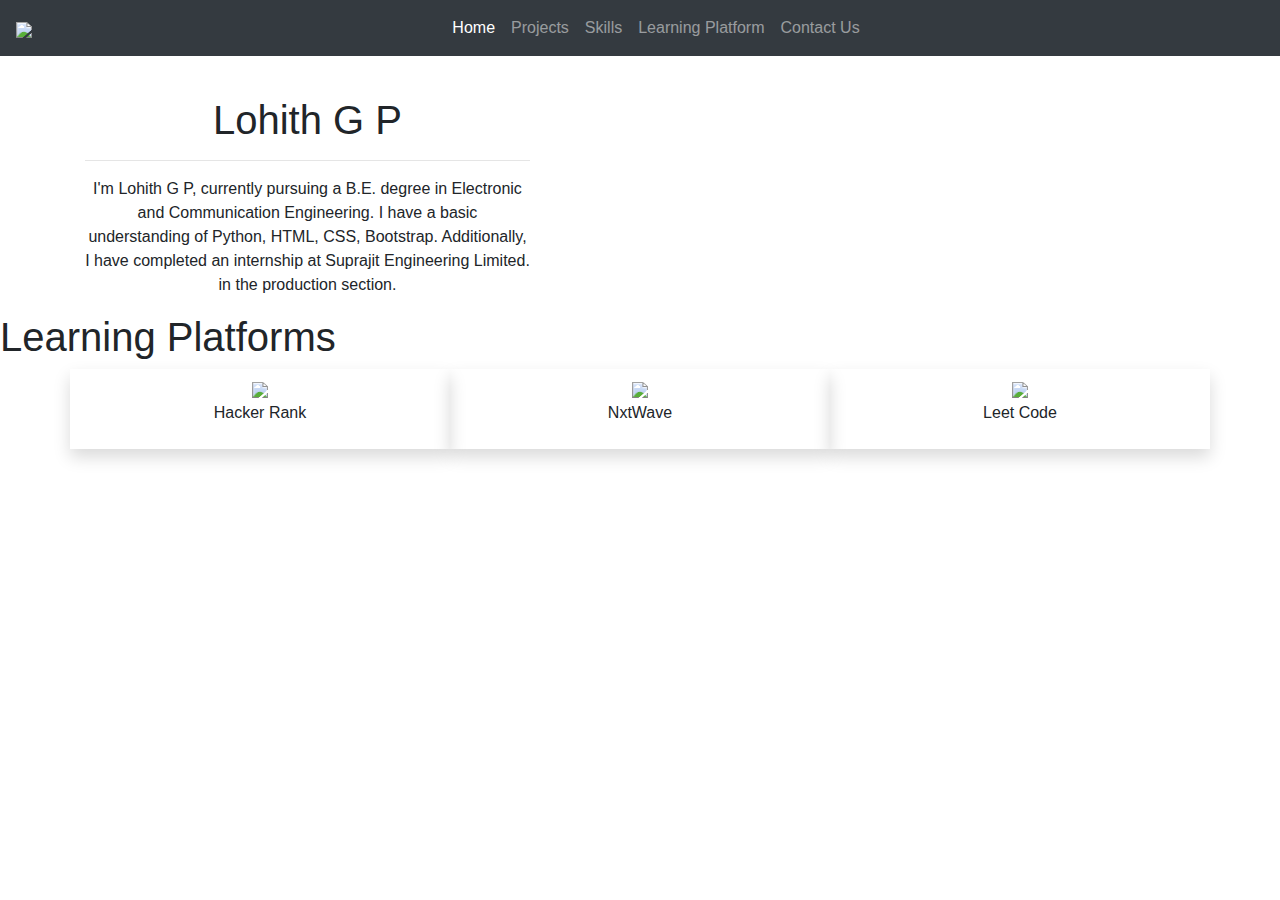
==== index.html @ 6c23c4d1 "Rename portfolio.html to index.html" ====
<!DOCTYPE html>
<html lang="en">
<head>
    <meta charset="UTF-8">
    <meta name="viewport" content="width=device-width, initial-scale=1.0">
    <link rel="stylesheet" href="https://stackpath.bootstrapcdn.com/bootstrap/4.5.2/css/bootstrap.min.css" integrity="sha384-JcKb8q3iqJ61gNV9KGb8thSsNjpSL0n8PARn9HuZOnIxN0hoP+VmmDGMN5t9UJ0Z" crossorigin="anonymous" />
    <script src="https://code.jquery.com/jquery-3.5.1.slim.min.js" integrity="sha384-DfXdz2htPH0lsSSs5nCTpuj/zy4C+OGpamoFVy38MVBnE+IbbVYUew+OrCXaRkfj" crossorigin="anonymous"></script>
    <script src="https://cdn.jsdelivr.net/npm/popper.js@1.16.1/dist/umd/popper.min.js" integrity="sha384-9/reFTGAW83EW2RDu2S0VKaIzap3H66lZH81PoYlFhbGU+6BZp6G7niu735Sk7lN" crossorigin="anonymous"></script>
    <script src="https://stackpath.bootstrapcdn.com/bootstrap/4.5.2/js/bootstrap.min.js" integrity="sha384-B4gt1jrGC7Jh4AgTPSdUtOBvfO8shuf57BaghqFfPlYxofvL8/KUEfYiJOMMV+rV" crossorigin="anonymous"></script>
    <script src="https://kit.fontawesome.com/33a5807205.js" crossorigin="anonymous"></script>
    <title>Lohith G P ~ Profolio</title>
    <link rel="stylesheet" href="lgpprt.css">
</head>
<body>
    <nav class="navbar navbar-expand-lg navbar-dark bg-dark fixed-top">
        <a class="navbar-brand" href="#"><img src="https://res.cloudinary.com/djyotwnhe/image/upload/v1705334835/Picsart_24-01-15_21-34-52-276_liojaq.png" class="navbar-image"></a>
        <button class="navbar-toggler" type="button" data-toggle="collapse" data-target="#navbarNavAltMarkup" aria-controls="navbarNavAltMarkup" aria-expanded="false" aria-label="Toggle navigation">
          <span class="navbar-toggler-icon"></span>
        </button>
        <div class="collapse navbar-collapse" id="navbarNavAltMarkup">
          <div class="navbar-nav m-auto">
            <a class="nav-link active" href="#Home">Home <span class="sr-only">(current)</span></a>
            <a class="nav-link" href="#Projects">Projects</a>
            <a class="nav-link" href="#Skills">Skills</a>
            <a class="nav-link" href="#LPearning">Learning Platform</a>
            <a class="nav-link" href="#Contactus">Contact Us</a>
          </div>
        </div>
    </nav>
    <div id="Home">
        <div class="container text-center">
            <div class="row">
                <div class="col-12 col-md-7 order-1 order-md-2">
                    <img src="https://res.cloudinary.com/djyotwnhe/image/upload/v1705333113/lohith_m0vnh7.jpg" class="con-image">
                </div>
                <div class="col-12 col-md-5 order-2 order-md-1 pt-5 mt-5">
                    <h1 class="con-heading">Lohith G P</h1>
                    <hr>
                    <p class="con-description">I'm Lohith G P, currently pursuing a B.E. degree in Electronic and Communication Engineering. I have a basic understanding of Python, HTML, CSS, Bootstrap. Additionally, I have completed an internship at Suprajit Engineering Limited. in the production section.</p>
                </div>
            </div>
        </div>
    </div>
    <div id="LPearning">
        <h1 class="heading">Learning Platforms</h1>
        <div class="container">
            <div class="row">
                <div class="col-12 col-md-4 shadow p-2 text-center mb-3">
                    <img src="https://cdn-1.webcatalog.io/catalog/hackerrank/hackerrank-icon-filled-256.webp?v=1669863995747" class="w-100 learn-logo">
                    <p class="card-description-1">Hacker Rank</p>
                </div>
                <div class="col-12 col-md-4 shadow p-2 text-center mb-3">
                    <img src="https://bsmedia.business-standard.com/_media/bs/img/article/2021-09/09/full/20210909132612.jpg" class="w-100 learn-logo">
                    <p class="card-description-1">NxtWave</p>
                </div>
                <div class="col-12 col-md-4 shadow p-2 text-center mb-3">
                    <img src="https://webdirector-blog.com/media/leetocode_logo.jpg" class="w-100 learn-logo">
                    <p class="card-description-1">Leet Code</p>
                </div>
            </div>
        </div>
    </div>
    <div id="Skills">
        <div class="container">
            <div class="row">
                <div class="col-12">

                </div>
            </div>
        </div>
    </div>
</body>
</html>
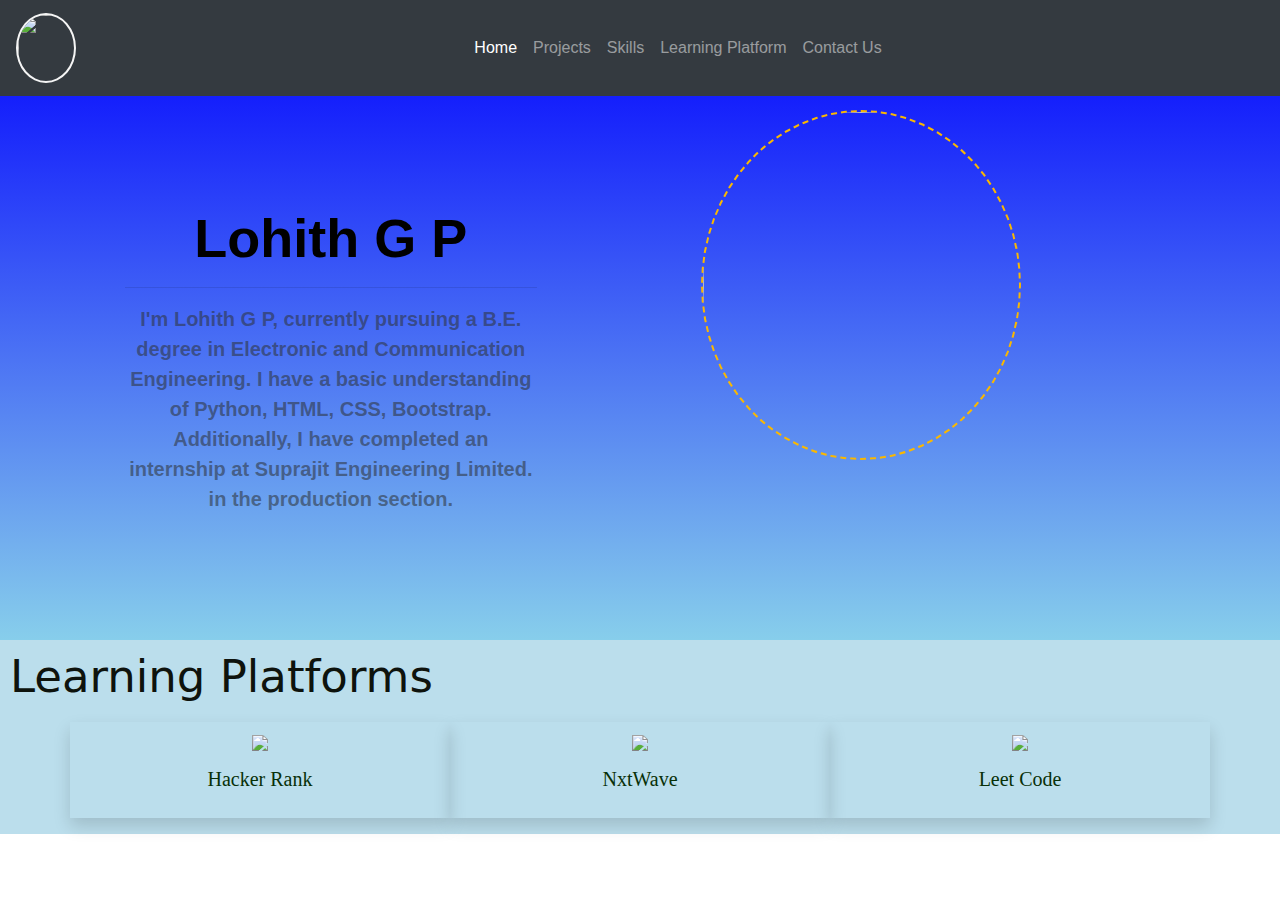
==== commit a41ab767: "Update index.html" ====
--- a/index.html
+++ b/index.html
@@ -9,7 +9,7 @@
     <script src="https://stackpath.bootstrapcdn.com/bootstrap/4.5.2/js/bootstrap.min.js" integrity="sha384-B4gt1jrGC7Jh4AgTPSdUtOBvfO8shuf57BaghqFfPlYxofvL8/KUEfYiJOMMV+rV" crossorigin="anonymous"></script>
     <script src="https://kit.fontawesome.com/33a5807205.js" crossorigin="anonymous"></script>
     <title>Lohith G P ~ Profolio</title>
-    <link rel="stylesheet" href="lgpprt.css">
+    <link rel="stylesheet" href="portfolio.css">
 </head>
 <body>
     <nav class="navbar navbar-expand-lg navbar-dark bg-dark fixed-top">
--- a/portfolio.css
+++ b/portfolio.css
@@ -0,0 +1,52 @@
+#Home {
+    background-image: linear-gradient(to top, skyblue,blue);
+    background-size: cover;
+    height: 100%;
+    padding: 110px;
+}
+
+.navbar-image {
+    height: 70px;
+    width: 60px;
+    border: 2px solid whitesmoke;
+    border-radius: 50%;
+}
+
+.con-image {
+    height: 350px;
+    width: 320px;
+    border-radius: 50%;
+    border: 2px dashed rgb(250, 184, 1);
+}
+
+.con-heading {
+    color: black;
+    font-size: 54px;
+    font-family:'Franklin Gothic Medium', 'Arial Narrow', Arial, sans-serif;
+    font-weight: 700;
+}
+
+.con-description {
+    color: rgba(46, 52, 58, 0.585);
+    font-size: 20px;
+    font-family: 'Trebuchet MS', 'Lucida Sans Unicode', 'Lucida Grande', 'Lucida Sans', Arial, sans-serif;
+    font-weight: 600;
+}
+
+#LPearning {
+    background-color: rgb(187, 222, 236);
+}
+
+.card-description-1 {
+    color: rgb(8, 48, 8);
+    font-size: 20px;
+    padding-top: 10px;
+    font-family: Cambria, Cochin, Georgia, Times, 'Times New Roman', serif;
+}
+
+.heading {
+    color: rgb(14, 19, 13);
+    font-size: 45px;
+    padding: 10px;
+    font-family: system-ui, -apple-system, BlinkMacSystemFont, 'Segoe UI', Roboto, Oxygen, Ubuntu, Cantarell, 'Open Sans', 'Helvetica Neue', sans-serif;
+}
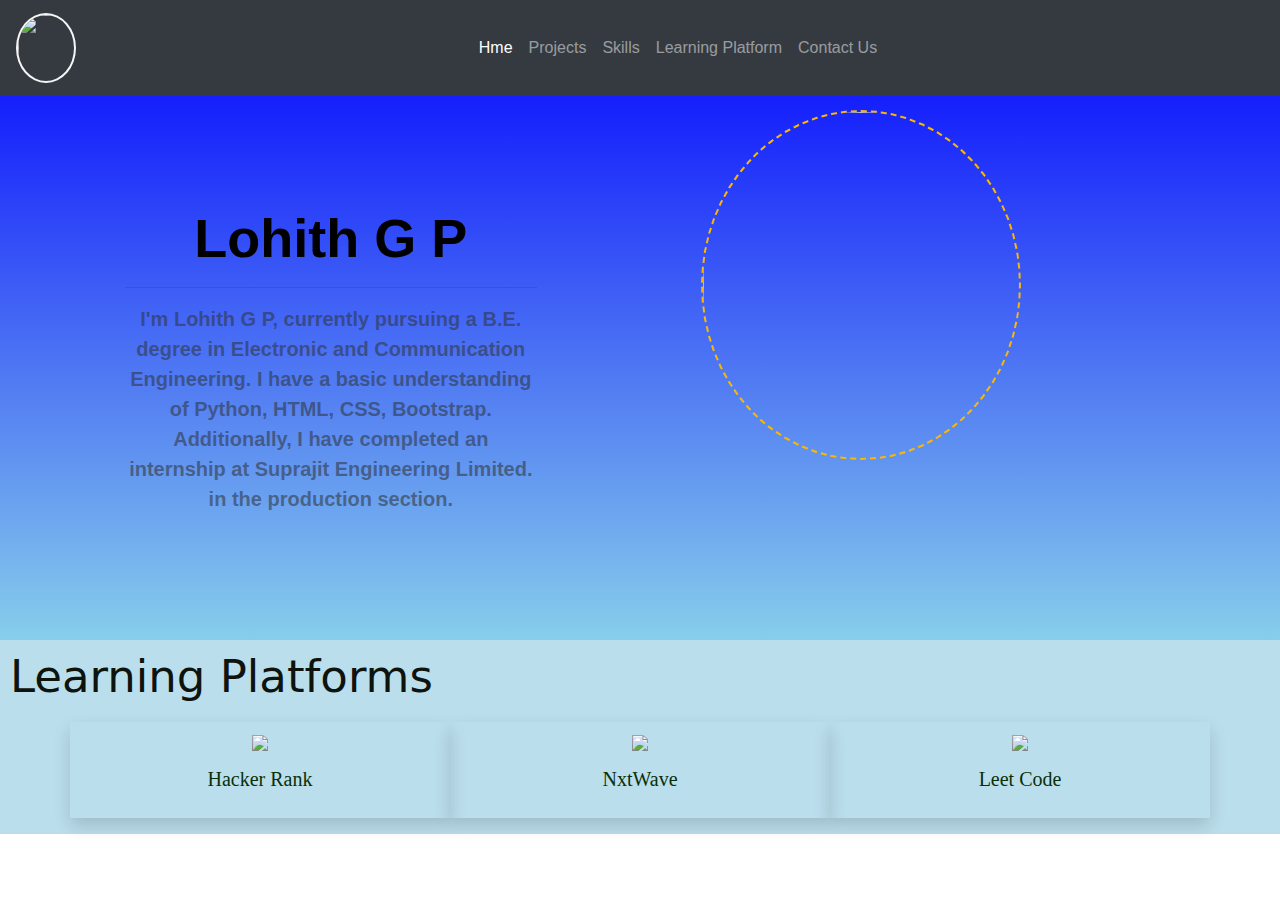
==== commit 79e25c1e: "updated" ====
--- a/index.html
+++ b/index.html
@@ -19,7 +19,7 @@
         </button>
         <div class="collapse navbar-collapse" id="navbarNavAltMarkup">
           <div class="navbar-nav m-auto">
-            <a class="nav-link active" href="#Home">Home <span class="sr-only">(current)</span></a>
+            <a class="nav-link active" href="#Home">Hme <span class="sr-only">(current)</span></a>
             <a class="nav-link" href="#Projects">Projects</a>
             <a class="nav-link" href="#Skills">Skills</a>
             <a class="nav-link" href="#LPearning">Learning Platform</a>
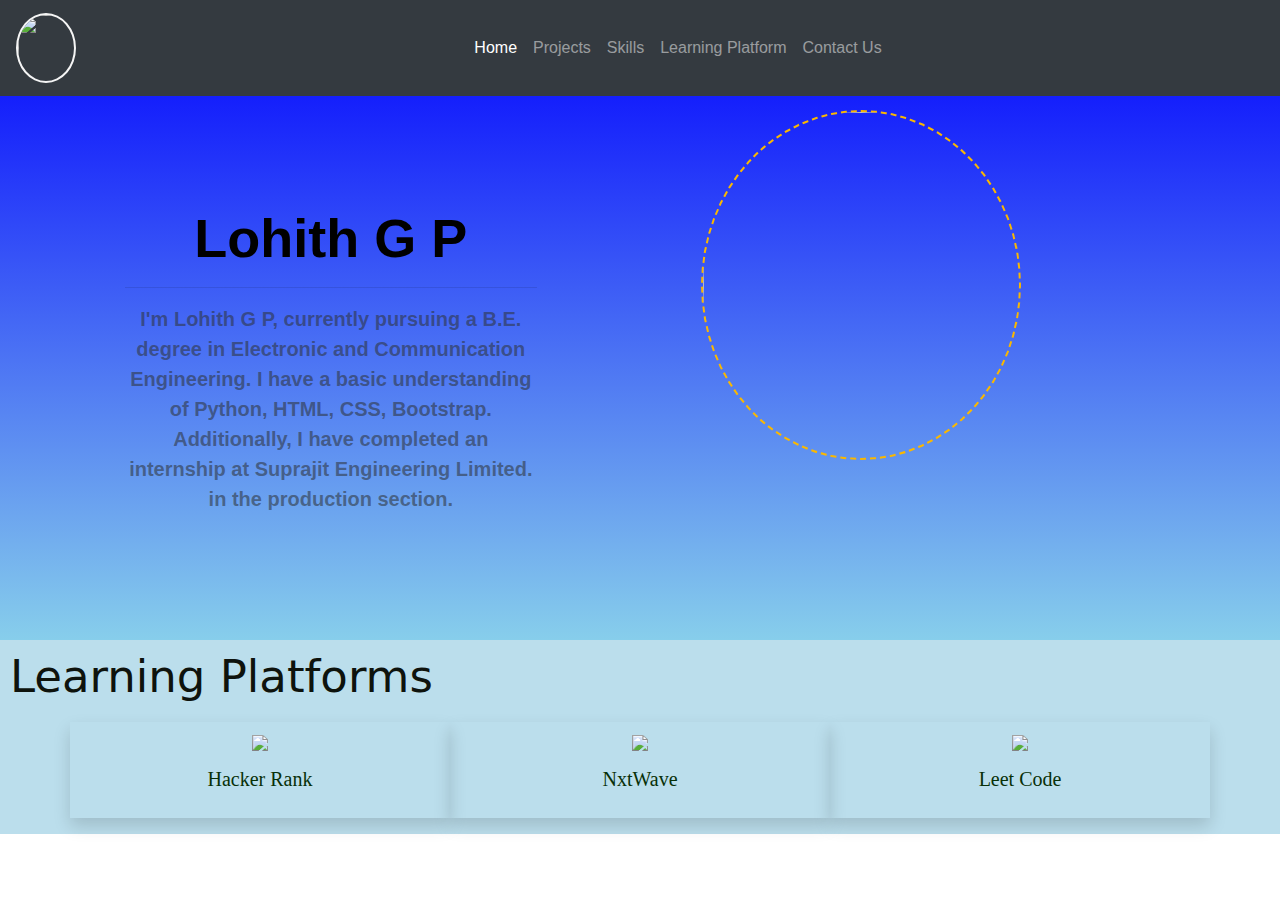
==== commit f52dfa65: "Update index.html" ====
--- a/index.html
+++ b/index.html
@@ -19,7 +19,7 @@
         </button>
         <div class="collapse navbar-collapse" id="navbarNavAltMarkup">
           <div class="navbar-nav m-auto">
-            <a class="nav-link active" href="#Home">Hme <span class="sr-only">(current)</span></a>
+            <a class="nav-link active" href="#Home">Home <span class="sr-only">(current)</span></a>
             <a class="nav-link" href="#Projects">Projects</a>
             <a class="nav-link" href="#Skills">Skills</a>
             <a class="nav-link" href="#LPearning">Learning Platform</a>
